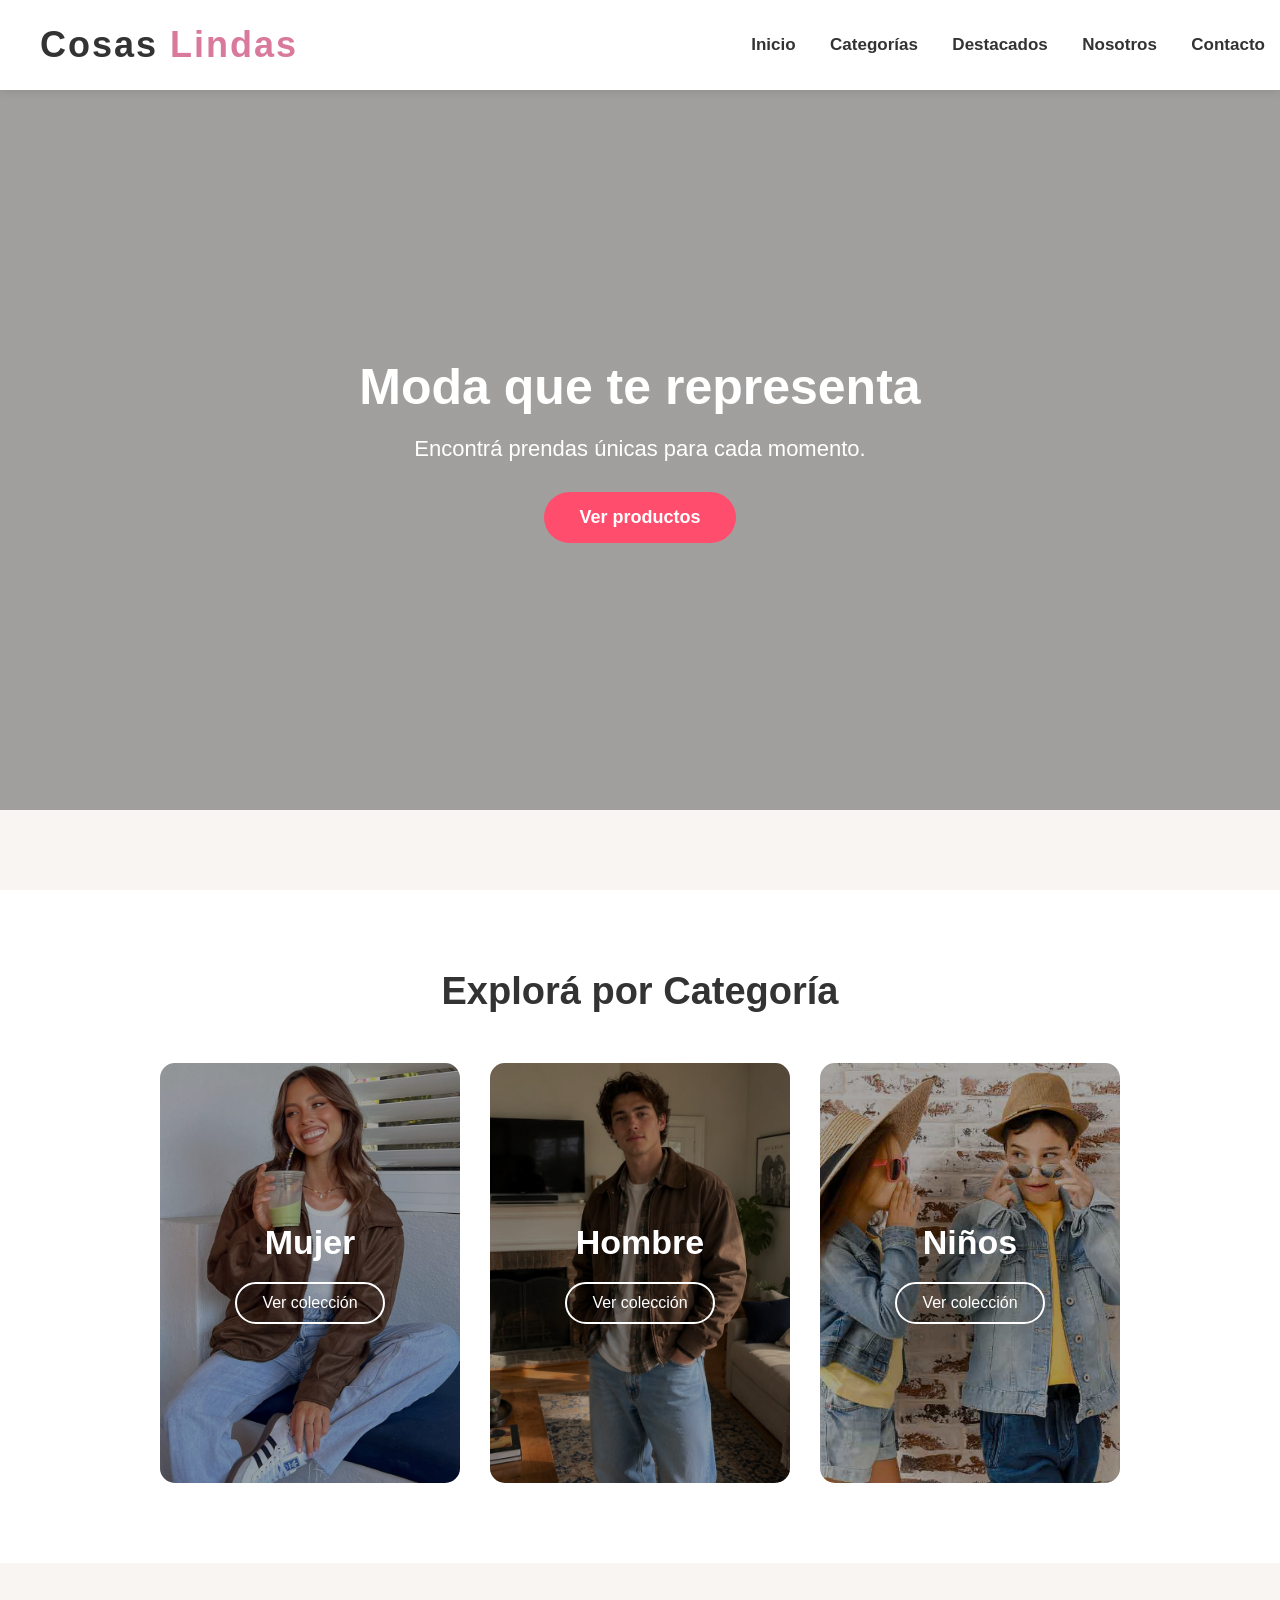
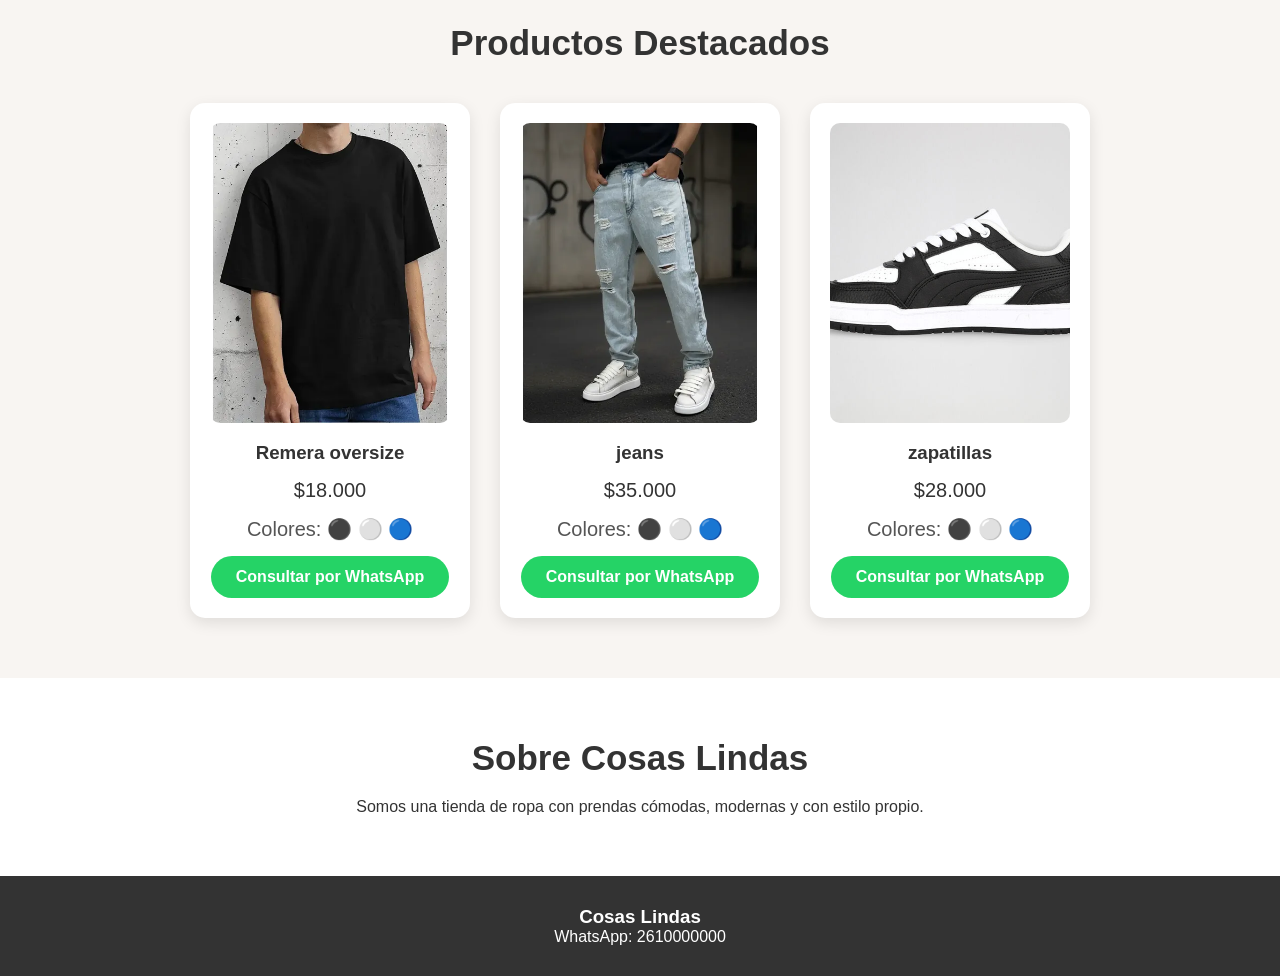
==== index.html @ 68547973 "Add files via upload" ====
<!DOCTYPE html>
<html lang="es">

<head>

    <meta charset="UTF-8">
    <meta name="viewport" content="width=device-width, initial-scale=1.0">

    <title>Cosas Lindas | Ropa</title>

    <link rel="stylesheet" href="style.css">

</head>


<body>


<header>

    <div class="logo">

    <h1> Cosas <span> Lindas</span></h1>


   </div>


    <nav>

        <a href="#">Inicio</a>

        <a href="categorias.html">Categorías</a>

        <a href="#productos">Destacados</a>

        <a href="#nosotros">Nosotros</a>

        <a href="#contacto">Contacto</a>
        
    </nav>


</header>



<section class="inicio">

    <h2>Moda que te representa</h2>

    <p>
        Encontrá prendas únicas para cada momento.
    </p>

    <a href="categorias.html" class="boton">
    Ver productos
</a>

</section>

<section class="categorias">

    <h2>Explorá por Categoría</h2>

    <div class="contenedor-categorias">

        <div class="categoria">
            <img src="imagenes/categoria_mujer.jpg" alt="Mujer">

            <div class="overlay">
                <h3>Mujer</h3>
                <a href="#">Ver colección</a>
            </div>
        </div>

        <div class="categoria">
            <img src="imagenes/categoria_hombre.jpg" alt="Hombre">

            <div class="overlay">
                <h3>Hombre</h3>
                <a href="#">Ver colección</a>
            </div>
        </div>

        <div class="categoria">
            <img src="imagenes/categoria_niños.jpg" alt="Niños">

            <div class="overlay">
                <h3>Niños</h3>
                <a href="#">Ver colección</a>
            </div>
        </div>

    </div>

</section>



<section id="productos">


    <h2>Productos Destacados</h2>


    <div class="productos">


        <div class="card">

            <img src="imagenes/remera.jpg.webp">

            <h3>Remera oversize</h3>

            <p>$18.000</p>
            
            <p class="colores">
    Colores: ⚫ ⚪ 🔵
</p>

            <a href="https://wa.me/5492610000000?text=Hola,%20me%20interesa%20la%20Remera%20Oversize" class="comprar">
    Consultar por WhatsApp
</a>

        </div>



        <div class="card">

            <img src="imagenes/jeans.jpg">

            <h3>jeans</h3>

            <p>$35.000</p>
            <p class="colores">
    Colores: ⚫ ⚪ 🔵
</p>

            <a href="https://wa.me/5492610000000?text=Hola,%20me%20interesa%20la%20Remera%20Oversize" class="comprar">
    Consultar por WhatsApp
</a>

        </div>



        <div class="card">

            <img src="imagenes/zapatillas.jpg">

            <h3>zapatillas</h3>

            <p>$28.000</p>
            <p class="colores">
    Colores: ⚫ ⚪ 🔵
</p>

            <a href="https://wa.me/5492610000000?text=Hola,%20me%20interesa%20la%20Remera%20Oversize" class="comprar">
    Consultar por WhatsApp
</a>

        </div>


    </div>


</section>




<section id="nosotros">


<h2>Sobre Cosas Lindas</h2>


<p>
Somos una tienda de ropa con prendas cómodas, modernas y con estilo propio.
</p>


</section>




<footer id="contacto">


<h3>Cosas Lindas</h3>

<p>
WhatsApp: 2610000000
</p>


</footer>



<script src="script.js"></script>


</body>

</html>
---- style.css ----
*{
    margin:0;
    padding:0;
    box-sizing:border-box;
    font-family: Arial, sans-serif;
}


body{
    background:#f8f5f2;
    color:#333;
}



/* HEADER */

header{
    width: 100%;
    min-height: 90px;
    padding: 20px 15px;

    display: flex;
    align-items: center;

    background: white;

    position: sticky;
    top: 0;

    box-shadow: 0 2px 10px rgba(0,0,0,0.1);

    z-index:1000;
}

.logo{
    margin-left: 25px;
    padding: 0;
}

nav{
    margin-left: auto;
}

.logo h1{

    font-size:36px;

    color:#333;

    letter-spacing:2px;

    font-weight:bold;

}


.logo span{

    color:#d97a9c;

}

.logo p{

    font-size:13px;

    color:#888;

    letter-spacing:3px;

    text-transform:uppercase;

}


nav a{

    text-decoration:none;

    color:#333;

    margin-left:30px;

    font-size:17px;

    font-weight:600;

    transition:0.3s;

}



nav a:hover{

    color:#d97a9c;

}

/* PORTADA */

.inicio{

    height:80vh;

    display:flex;

    flex-direction:column;

    justify-content:center;

    align-items:center;

    text-align:center;

    margin-bottom:80px;

    background:

    linear-gradient(
    rgba(0,0,0,0.35),
    rgba(0,0,0,0.35)
    ),

    url("https://images.unsplash.com/photo-1485230895905-ec40ba36b9bc");


    background-size:cover;

    background-position:center;

    color:white;

}



.inicio h2{

    font-size:50px;

    margin-bottom:20px;

}



.inicio p{

    font-size:22px;

    margin-bottom:30px;

}
.inicio .boton{

    display: inline-block;

    background-color: #ff4d6d;

    color: white;

    text-decoration: none;

    padding: 15px 35px;

    border-radius: 30px;

    font-size: 18px;

    font-weight: bold;

    transition: 0.3s;

}

.inicio .boton:hover{

    background-color: #e63e5c;

    transform: scale(1.05);

}


button{

    background:#b76e79;

    color:white;

    border:none;

    padding:12px 30px;

    border-radius:25px;

    cursor:pointer;

    font-size:16px;

}



button:hover{

    background:#934c59;

}





/* PRODUCTOS */


#productos{

    padding:60px 50px;

    text-align:center;

}



#productos h2{

    font-size:35px;

    margin-bottom:40px;

}



.productos{

    display:flex;

    justify-content:center;

    gap:30px;

    flex-wrap:wrap;

}



.card{

    background:white;

    width:280px;

    padding:20px;

    border-radius:15px;

    box-shadow:0 5px 15px rgba(0,0,0,0.1);

    transition:0.3s;

    overflow:hidden;

}



.card:hover{

    transform:translateY(-10px);

}



.card img{

    width:100%;
    height:320px;
    object-fit:cover;
    border-radius:10px;
    transition:0.3s;

}
.card:hover img{

    transform:scale(1.05);

}



.card h3{

    margin:15px 0;

}



.card p{

    font-size:20px;

    margin-bottom:15px;

}

#nosotros{

    padding:60px;

    text-align:center;

    background:white;

}



#nosotros h2{

    font-size:35px;

    margin-bottom:20px;

}

footer{

    background:#333;

    color:white;

    text-align:center;

    padding:30px;

}

/* ==========================
   CATEGORÍAS
========================== */

.categorias{
    padding: 80px 50px;
    background: #fff;
}

.categorias h2{
    text-align: center;
    font-size: 38px;
    margin-bottom: 50px;
}

.contenedor-categorias{
    display: flex;
    justify-content: center;
    gap: 30px;
    flex-wrap: wrap;
}

.categoria{
    width: 300px;
    height: 420px;
    position: relative;
    overflow: hidden;
    border-radius: 15px;
}

.categoria img{
    width: 100%;
    height: 100%;
    object-fit: cover;
}

.overlay{
    position: absolute;
    inset: 0;
    background: rgba(0,0,0,.35);

    display: flex;
    flex-direction: column;
    justify-content: center;
    align-items: center;

    color: white;
}

.overlay h3{
    font-size: 34px;
    margin-bottom: 20px;
}

.overlay a{
    color: white;
    text-decoration: none;
    border: 2px solid white;
    padding: 10px 25px;
    border-radius: 30px;
}

.catalogo{

    padding: 40px 10% 80px;
    text-align: center;

}

.catalogo h2{

    font-size: 40px;
    margin-bottom: 30px;

}

.banner-categoria{

    height: 500px;
    

    background-size: cover;
    background-position: center top;

    display: flex;
    flex-direction: column;
    justify-content: center;
    align-items: center;

    color: white;
    text-align: center;

    position: relative;

}
.banner-mujer{

    background-image: url("imagenes/banner_mujer.jpg");

}

.banner-hombre{

    background-image: url("imagenes/banner_hombre.png");

}

.banner-ninos{

    background-image: url("imagenes/banner_niños.png");

}


.banner-categoria h2{

    font-size: 50px;
    margin-bottom: 15px;

}


.banner-categoria p{

    font-size: 20px;

}

.banner-categoria::before{

    content: "";

    position: absolute;
    inset: 0;

    background: rgba(0,0,0,0.35);

}

.banner-categoria h2,
.banner-categoria p{

    position: relative;

}


.card{

    transition: 0.3s;

}


.card:hover{

    transform:translateY(-10px);

    box-shadow:0 10px 25px rgba(0,0,0,0.2);

}


.card img{

    width: 100%;
    height: 300px;
    object-fit: cover;

}


.card button{

    background-color: black;
    color: white;

    border: none;
    padding: 12px 25px;

    border-radius: 25px;

    cursor: pointer;

}


.card button:hover{

    opacity: 0.8;

}
.etiqueta{

    display: inline-block;

    padding: 6px 14px;

    background-color: #ff4d6d;

    color: white;

    font-size: 12px;

    font-weight: bold;

    border-radius: 20px;

    margin-top: 15px;

}


.precio{

    font-size: 24px;

    font-weight: bold;

}


.talles{

    color: gray;

    margin-bottom: 15px;

}
.colores{

    color:#555;

    margin-bottom:15px;

}
.subtitulo-categoria{

    font-size:30px;
    margin:40px 0 25px;
    text-align:center;

}
.comprar{

    display:inline-block;

    background:#25D366;

    color:white;

    text-decoration:none;

    padding:12px 25px;

    border-radius:25px;

    font-weight:bold;

    transition:0.3s;

}


.comprar:hover{

    background:#1ebe5d;

    transform:scale(1.05);

}
@media (max-width:768px){

    .productos{

        flex-direction:column;

        align-items:center;

    }


    .card{

        width:90%;

    }

}
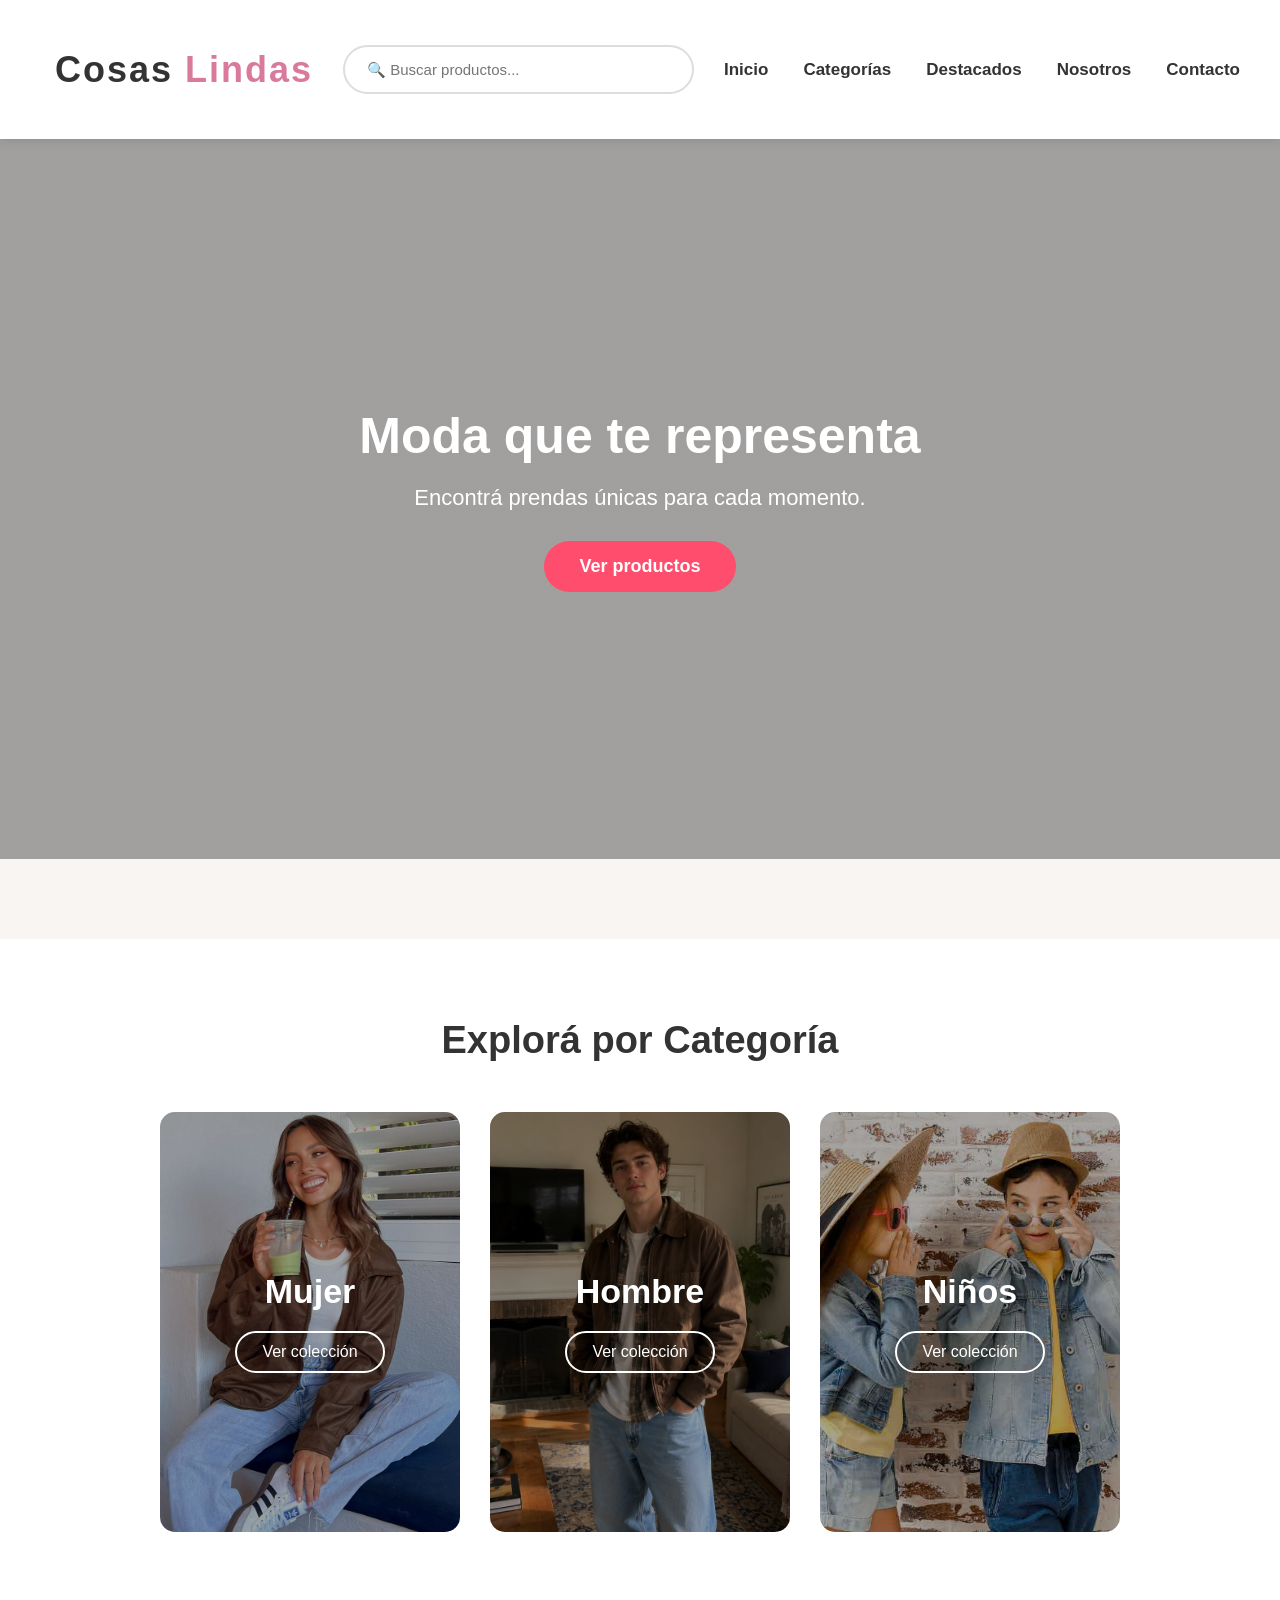
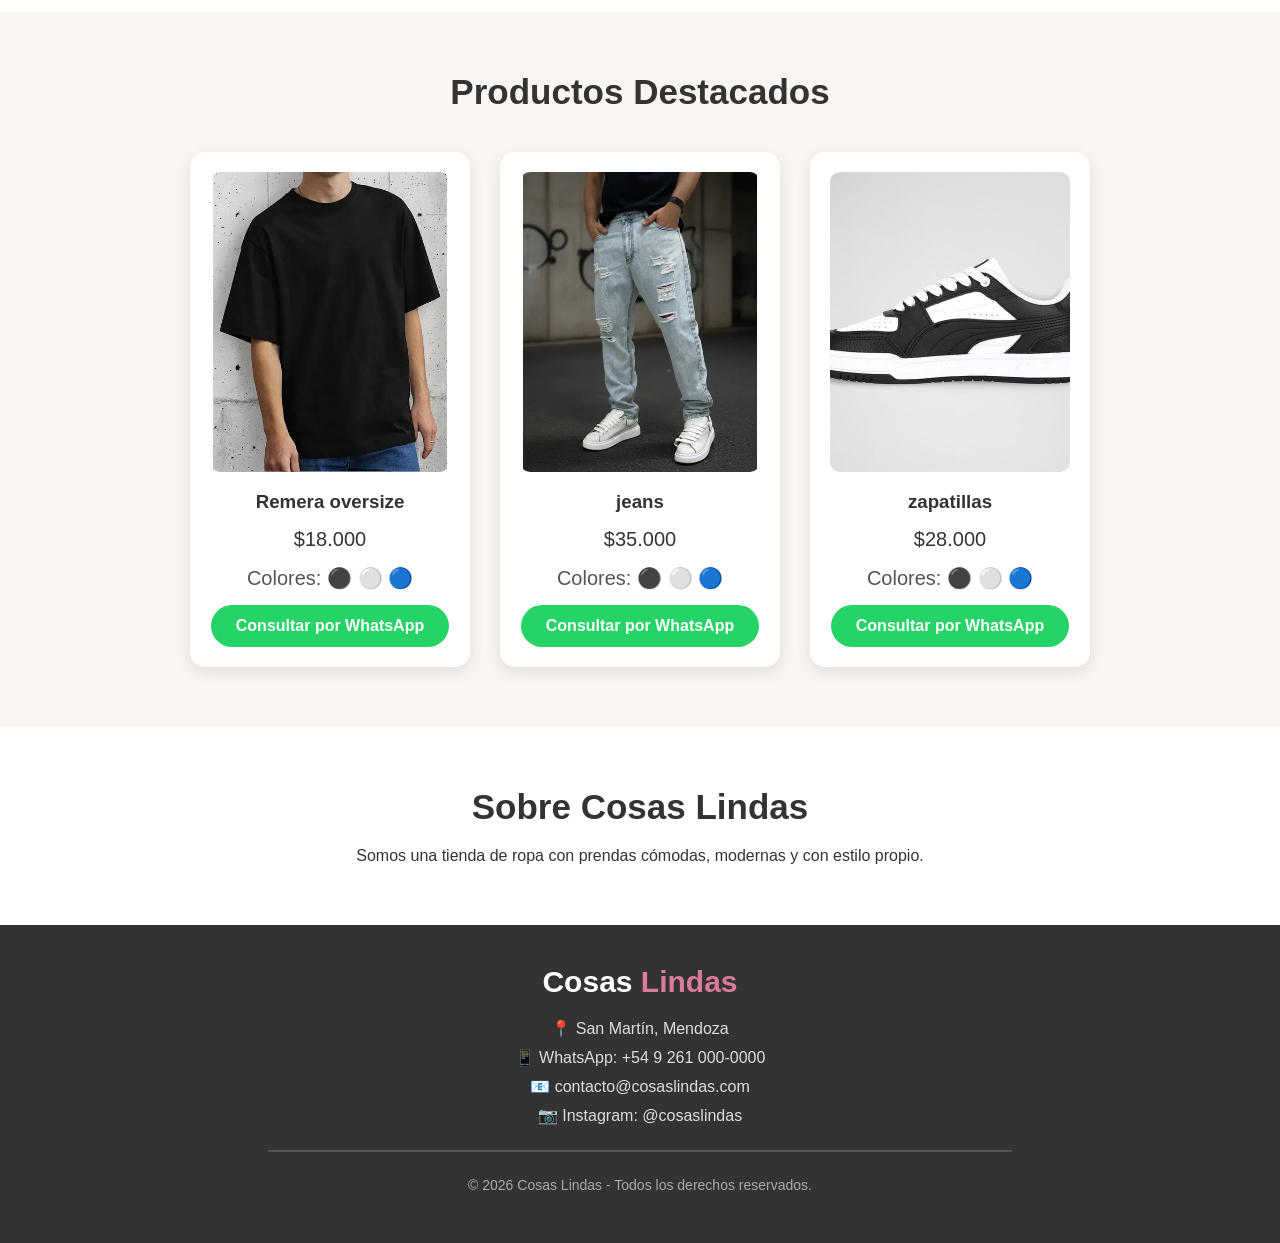
==== commit 00bbe5f5: "Add files via upload" ====
--- a/index.html
+++ b/index.html
@@ -24,6 +24,16 @@
 
 
    </div>
+   
+   <div class="buscador-inicio">
+
+    <input
+        type="text"
+        id="buscarInicio"
+        placeholder="🔍 Buscar productos..."
+    >
+
+</div>
 
 
     <nav>
@@ -70,7 +80,7 @@
 
             <div class="overlay">
                 <h3>Mujer</h3>
-                <a href="#">Ver colección</a>
+                <a href="mujer.html">Ver colección</a>
             </div>
         </div>
 
@@ -79,7 +89,7 @@
 
             <div class="overlay">
                 <h3>Hombre</h3>
-                <a href="#">Ver colección</a>
+                <a href="hombre.html">Ver colección</a>
             </div>
         </div>
 
@@ -88,7 +98,7 @@
 
             <div class="overlay">
                 <h3>Niños</h3>
-                <a href="#">Ver colección</a>
+                <a href="ninos.html">Ver colección</a>
             </div>
         </div>
 
@@ -190,13 +200,21 @@
 
 <footer id="contacto">
 
-
-<h3>Cosas Lindas</h3>
-
-<p>
-WhatsApp: 2610000000
-</p>
-
+    <h3>Cosas <span>Lindas</span></h3>
+
+    <p>📍 San Martín, Mendoza</p>
+
+    <p>📱 WhatsApp: +54 9 261 000-0000</p>
+
+    <p>📧 contacto@cosaslindas.com</p>
+
+    <p>📷 Instagram: @cosaslindas</p>
+
+    <hr>
+
+    <p class="copyright">
+        © 2026 Cosas Lindas - Todos los derechos reservados.
+    </p>
 
 </footer>
 
--- a/style.css
+++ b/style.css
@@ -16,71 +16,84 @@
 /* HEADER */
 
 header{
-    width: 100%;
-    min-height: 90px;
-    padding: 20px 15px;
-
-    display: flex;
-    align-items: center;
-
-    background: white;
-
-    position: sticky;
-    top: 0;
-
-    box-shadow: 0 2px 10px rgba(0,0,0,0.1);
+
+    width:100%;
+    min-height:90px;
+    padding:15px 40px;
+
+    display:flex;
+    align-items:center;
+    justify-content:space-between;
+    gap:30px;
+
+    background:white;
+
+    position:sticky;
+    top:0;
+
+    box-shadow:0 2px 10px rgba(0,0,0,.1);
 
     z-index:1000;
+
 }
 
 .logo{
-    margin-left: 25px;
-    padding: 0;
-}
-
+
+    flex-shrink:0;
+    margin-left:15px;
+
+}
+
+
+.logo h1{
+
+    font-size:36px;
+
+    color:#333;
+
+    letter-spacing:2px;
+
+    font-weight:bold;
+
+}
+
+
+.logo span{
+
+    color:#d97a9c;
+
+}
+
+.logo p{
+
+    font-size:13px;
+
+    color:#888;
+
+    letter-spacing:3px;
+
+    text-transform:uppercase;
+
+}
 nav{
-    margin-left: auto;
-}
-
-.logo h1{
-
-    font-size:36px;
+
+    margin-left:auto;
+
+    display:flex;
+    align-items:center;
+
+    gap:35px;
+
+}
+
+
+nav a{
+
+    text-decoration:none;
 
     color:#333;
 
-    letter-spacing:2px;
-
-    font-weight:bold;
-
-}
-
-
-.logo span{
-
-    color:#d97a9c;
-
-}
-
-.logo p{
-
-    font-size:13px;
-
-    color:#888;
-
-    letter-spacing:3px;
-
-    text-transform:uppercase;
-
-}
-
-
-nav a{
-
-    text-decoration:none;
-
-    color:#333;
-
-    margin-left:30px;
+    margin-left:0;
 
     font-size:17px;
 
@@ -340,7 +353,47 @@
 
     text-align:center;
 
-    padding:30px;
+    padding:40px 20px;
+
+}
+
+footer h3{
+
+    font-size:30px;
+
+    margin-bottom:20px;
+
+}
+
+footer span{
+
+    color:#d97a9c;
+
+}
+
+footer p{
+
+    margin:10px 0;
+
+    color:#ddd;
+
+}
+
+footer hr{
+
+    margin:25px auto;
+
+    width:60%;
+
+    border:1px solid #555;
+
+}
+
+.copyright{
+
+    font-size:14px;
+
+    color:#aaa;
 
 }
 
@@ -620,16 +673,110 @@
     .productos{
 
         flex-direction:column;
-
         align-items:center;
 
     }
 
-
     .card{
 
         width:90%;
 
     }
 
-}+    header{
+
+        flex-direction:column;
+        align-items:center;
+        gap:20px;
+
+    }
+
+    nav{
+
+        margin-left:0;
+        display:flex;
+        justify-content:center;
+        flex-wrap:wrap;
+        gap:15px 25px;
+
+    }
+
+    nav a{
+
+        margin-left:0;
+
+    }
+
+}
+.buscador{
+
+    text-align:center;
+    margin:40px 0;
+
+}
+
+.buscador input{
+
+    width:350px;
+    max-width:90%;
+    padding:15px 20px;
+
+    border:2px solid #ddd;
+    border-radius:30px;
+
+    font-size:16px;
+
+    outline:none;
+
+    transition:0.3s;
+
+}
+
+.buscador input:focus{
+
+    border-color:#d97a9c;
+    box-shadow:0 0 10px rgba(217,122,156,0.3);
+
+}
+.buscador-inicio{
+
+    margin:30px 0;
+
+}
+
+.buscador-inicio{
+
+    flex:1;
+
+    display:flex;
+    justify-content:center;
+
+}
+
+.buscador-inicio input{
+
+    width:100%;
+    max-width:500px;
+
+    padding:14px 22px;
+
+    border:2px solid #ddd;
+    border-radius:30px;
+
+    font-size:15px;
+
+    outline:none;
+
+    transition:.3s;
+
+}
+
+.buscador-inicio input:focus{
+
+    border-color:#d97a9c;
+
+    box-shadow:0 0 15px rgba(217,122,156,.3);
+
+}
+
+
